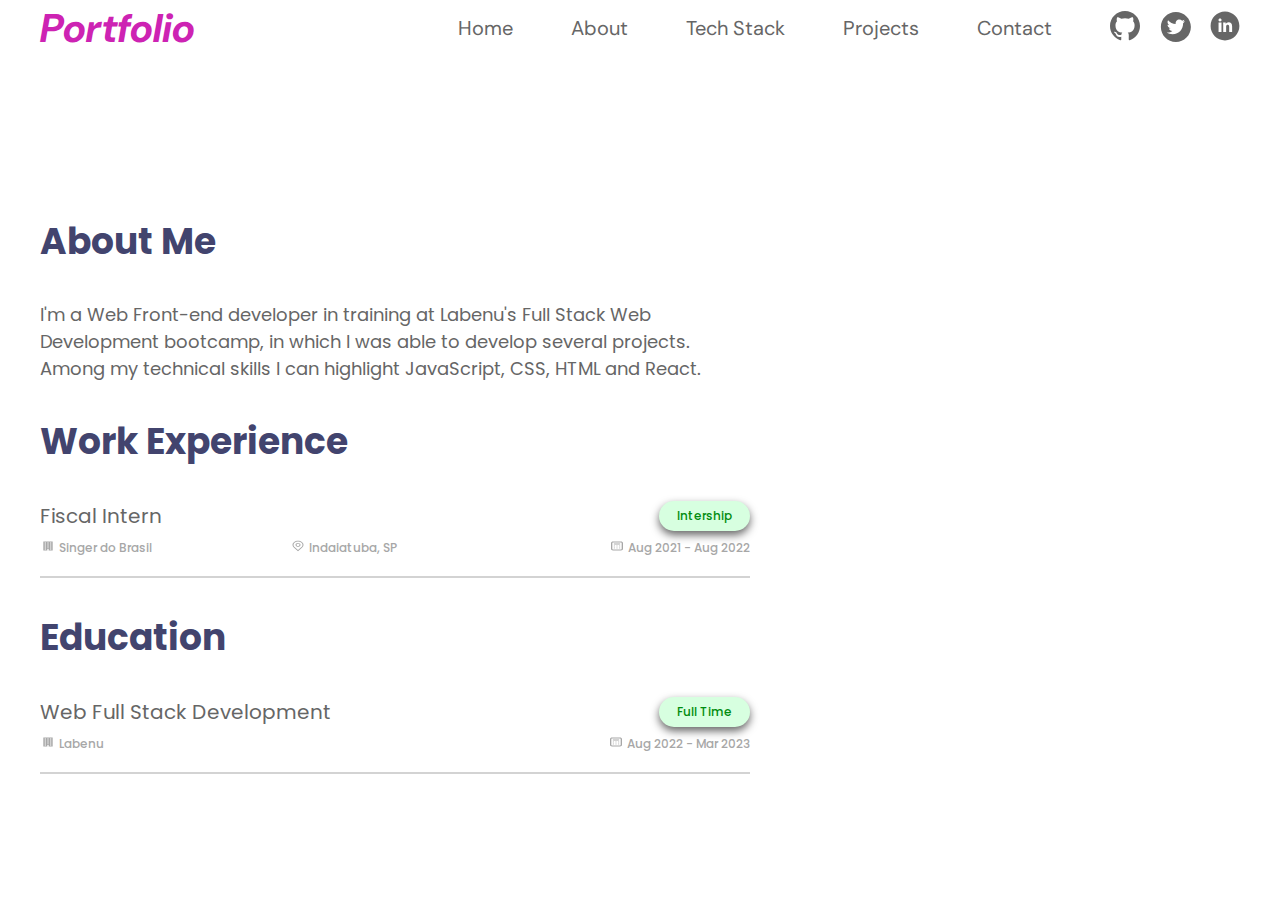
==== about.html @ 1db1f9a4 "portfolio atualizado" ====
<!DOCTYPE html>
<html lang="en">

<head>
    <meta charset="UTF-8">
    <meta http-equiv="X-UA-Compatible" content="IE=edge">
    <meta name="viewport" content="width=device-width, initial-scale=1.0">

    <link rel="stylesheet" href="style.css">

    <link rel="preconnect" href="https://fonts.googleapis.com">
    <link rel="preconnect" href="https://fonts.gstatic.com" crossorigin>
    <link href="https://fonts.googleapis.com/css2?family=DM+Sans:wght@500&family=Poppins:wght@400;500;600;700&display=swap" rel="stylesheet">

    <title>Portfolio || About Me</title>
</head>

<body>
    <div class="page-wrapper">
        <header>
            <nav class="logo">
                <a href="#">Portfolio</a>
            </nav>

            <nav class="pages">
                <a href="index.html">Home</a>
                <a href="#">About</a>
                <a href="stack.html">Tech Stack</a>
                <a href="projects.html">Projects</a>
                <a href="contact.html">Contact</a>
            </nav>

            <nav class="social-icons">
                <a href="https://github.com/giovanatiburtino" target="_blank">
                    <img src="icons/github-icon.svg" alt="GitHub Icon" />
                </a>

                <a href="#" target="_blank">
                    <img src="icons/twitter-icon.svg" alt="Twitter Icon" />
                </a>

                <a href="https://www.linkedin.com/in/giovana-ferreira-tiburtino-475486216/" target="_blank">
                    <img src="icons/linkedin-icon.svg" alt="Linkedin Icon" />
                </a>
            </nav>
        </header>
        <main class="main-about">
            <div class="section-about">
                <section class="section-about-me">
                    <h1>About Me</h1>
                    <p>I'm a Web Front-end developer in training at Labenu's Full Stack Web Development bootcamp,
                    in which I was able to develop several projects. Among my technical skills I can highlight JavaScript, CSS, HTML and React.</p>
                </section>

                <section class="section-about-work">
                    <h1>Work Experience</h1>

                    <div class="section-about-work-item">
                        <div class="section-about-work-item-header">
                            <h2>Fiscal Intern</h2>
                            <span class="section-about-time-tag">Intership</span>
                        </div>

                        <div class="section-about-work-item-content">
                            <span class="content-work">
                                <img src="icons/building.svg" alt="Office building icon"/>
                                Singer do Brasil
                            </span>

                            <span class="content-location">
                                <img src="icons/location.svg" alt="Location icon"/>
                                Indaiatuba, SP
                            </span>

                            <span class="content-data">
                                <img src="icons/calender.svg" alt="Calender icon"/>
                                Aug 2021 - Aug 2022
                            </span>
                        </div>

                    </div>
                </section>

                <section class="section-about-education">
                    <h1>Education</h1>

                    <div class="section-about-work-item">
                        <div class="section-about-work-item-header">
                            <h2>Web Full Stack Development</h2>
                            <span class="section-about-time-tag">Full Time</span>
                        </div>

                        <div class="section-about-work-item-content">
                            <span class="content-work">
                                <img src="icons/building.svg" alt="Office building icon"/>
                                Labenu
                            </span>

                            <span class="content-data">
                                <img src="icons/calender.svg" alt="Calender icon"/>
                                Aug 2022 - Mar 2023
                            </span>
                        </div>

                    </div>
                </section>
            </div>
        </main>
    </div>
</body>

</html>
---- style.css ----
* {
    margin: 0;
    padding: 0;
    box-sizing: border-box;
}

a{
    color: inherit;
    text-decoration: none;
}

.page-wrapper{
    max-width: 1200px;
    margin: 0 auto;
}

/* ================ HEADER ================ */

header{
    display: flex;
    justify-content: flex-end;
    color: #666666;
    height: 55px;
}

.logo{
    margin-right: auto;
    display: flex;
    justify-content: center;
    align-items: center;
    font-family: 'DM Sans', sans-serif;
    font-size: 40px;
    font-weight: bold;
    font-style: italic;
    color: #cd23b3;
}

.pages{
    width: 610px;
    display: flex;
    justify-content: space-between;
    align-items: center;
    margin-right: 50px;
    font-family: 'DM Sans', sans-serif;
    font-size: 20px;
}

.pages a{
    padding: 4px 8px;
}

.pages a:hover{
    background-color: lightgray;
}

.social-icons{
    width: 130px;
    display: flex;
    justify-content: space-between;
    align-items: center;
}

/* ================ HOME (index.html) ================ */

.main-home{
    min-height: calc(100vh - 55px); /* 100vh - tamanho do header */
    display: flex;
    align-items: center;
}

.section-home{
    display: flex;
    flex-grow: 1;
    justify-content: space-between;
    font-family: 'Poppins', sans-serif;
    font-size: 28px;
    background: -webkit-linear-gradient(#13B0F5, #E70FAA);
    -webkit-background-clip: text;
            background-clip: text;
    -webkit-text-fill-color: transparent;
}

.profile-img{
    width: 350px;
    height: 350px;
    border-radius: 50%;
    border: 9px solid #cd23b3;;
}

/* ================ ABOUT ME (about.html) ================ */

.main-about{
    min-height: calc(100vh - 55px);
    display: flex;
    flex-direction: column;
    justify-content: center;
}

.section-about{
    font-family: 'Poppins', sans-serif;
    width: 710px;
    display: flex;
    flex-direction: column;
    justify-content: center;
}

.section-about-work-item-header{
    display: flex;
    justify-content: space-between;
    padding-bottom: 8px;
}

.section-about-work-item-content{
    display: flex;
}

.section-about h1{
    font-size: 36px;
    color: #42446e;
    margin: 32px 0;
}

.section-about h2{
    font-size: 20px;
    font-weight: 400;
    color: #666666;
}

html body .section-about-time-tag{  /* Just to add selector priority */
    background-color: #D7FFE0;
    color: #018C0F;
    border-radius: 20px;
    display: flex;
    justify-content: center;
    align-items: center;
    padding: 0 18px;
    box-shadow: 0px 4px 8px 0px rgba(102,102,102,1);
}

.section-about p{
    font-size: 18px;
    color: #666666
}

.section-about span{
    font-size: 12px;
    font-weight: 500;
    color: #a7a7a7
}

.section-about-work, .section-about-education{
    border-bottom: 2px solid lightgray;
}

.section-about-work-item{
    height: 75px;
}

.content-work{
    width: 250px;
}

.content-data{
    margin-left: auto;
}

/* ================ TECH STACK (stack.html) ================ */

.main-stack{
    font-family: 'Poppins', sans-serif;
    min-height: calc(100vh - 155px);
    display: flex;
    flex-direction: column;
    margin-top: 100px;
}

.section-stack h1{
    font-size: 42px;
    color: #42446e;
    margin: 32px 0;
}

.section-stack p{
    font-size: 20px;
    color: #666666;
}

.section-stack-icons{
    width: 100%;
    display: flex;
    flex-wrap: wrap;
    justify-content: space-between;
    margin-top: 25vh;
}

/* ================ PROJECTS (projects.html) ================ */

.main-projects{
    font-family: 'Poppins', sans-serif;
    min-height: calc(100vh - 155px);
    display: flex;
    flex-direction: column;
    margin-top: 100px;
    padding-bottom: 50px
}

.section-projects-header{
    margin-bottom: 100px;
}

.section-projects-header h1{
    font-size: 36px;
    color: #42446e;
    margin: 20px 0;
}

.section-projects-header p{
    font-size: 18px;
    color: #666666;
}

.section-projects-card-container{
    display: grid;
    grid-template-columns: repeat(3, 1fr);
    align-items: center;
    gap: 2rem;
}

.project-card {
    width: 375px;
    height: 500px;
    border-radius: 20px;
    box-shadow: -1px 1px 5px 0px rgba(0,0,0,0.75);
    background-color: #FFFFFF;
    overflow: hidden;
}

.project-card img{
    border-top-left-radius: 20px;
    border-top-right-radius: 20px;
}

.preview{
    width: 375px;
    height: 200px;
}

.project-card-content{
    padding: 24px;
    padding-bottom: calc(24px - 7px);
    transform: translateY(-7px);
}

.project-card-content h2{
    font-size: 28px;
    font-weight: 500;
    margin-bottom: 8px;
}

.project-card-content p{
    font-size: 18px;
    font-weight: 300;
    color: #666666;
    margin-bottom: 16px;
}

.project-card-content .project-card-content-stacks {
    color: #42446e;
    font-weight: 300;
    font-size: 14px;
    margin-bottom: 16px;
}

.project-card-content-stacks span {
    font-weight: 500;
}

.project-card-links {
    font-size: 16px;
    font-weight: 400;
    color: black;
    text-decoration: underline;

    display: flex;
    justify-content: space-between;
    align-items: center;
}

.project-card-links a {
    display: flex;
    align-items: center;
}

.project-card-links a img {
    margin-right: 10px;
}

/* ================ CONTACT (contact.html) ================ */

.main-contact{
    min-height: calc(70vh - 55px); /* 100vh - tamanho do header */
    display: flex;
    justify-content: center;
    align-items: center;
}

.contact-content{
    font-family: 'DM Sans', sans-serif;
    font-size: 28px;
    font-weight: 700;
    color: #1E0E62;
    text-align: center;
}

#contact-content-email{
    background: -webkit-linear-gradient(#13B0F5, #E70FAA);
    -webkit-background-clip: text;
            background-clip: text;
    -webkit-text-fill-color: transparent;
}

.info-group-footer{
    display: flex;
    justify-content: space-between;
    align-items: center;
    padding-bottom: 50px;
    border-bottom: 2px solid #666666;
}

.footer-contact{
    display: flex;
    gap: 80px;
    color: #42446E;
    filter: drop-shadow(0px 4px 4px rgba(0, 0, 0, 0.25));
    font-size: 20px;
    align-items: center;
}

.info-group-contact{
    display: flex;
    justify-content: space-between;
    width: 1000px;
}

.nav-group-footer{
    display: flex;
    justify-content: space-between;
    align-items: center;
    margin: 50px 0;
    font-family: 'Poppins', sans-serif;
}

.nav-group-footer a{
    color: #42446E;
    font-size: 18px;
}

.develop-by-footer{
    color: #666666;
    font-weight: 400;
    font-size: 18px;
    line-height: 26px;
    mix-blend-mode: normal;
}

.logo-footer{
    margin-right: auto;
    display: flex;
    justify-content: center;
    align-items: center;
    font-family: 'DM Sans', sans-serif;
    font-size: 40px;
    font-weight: bold;
    color: #42446E;
}
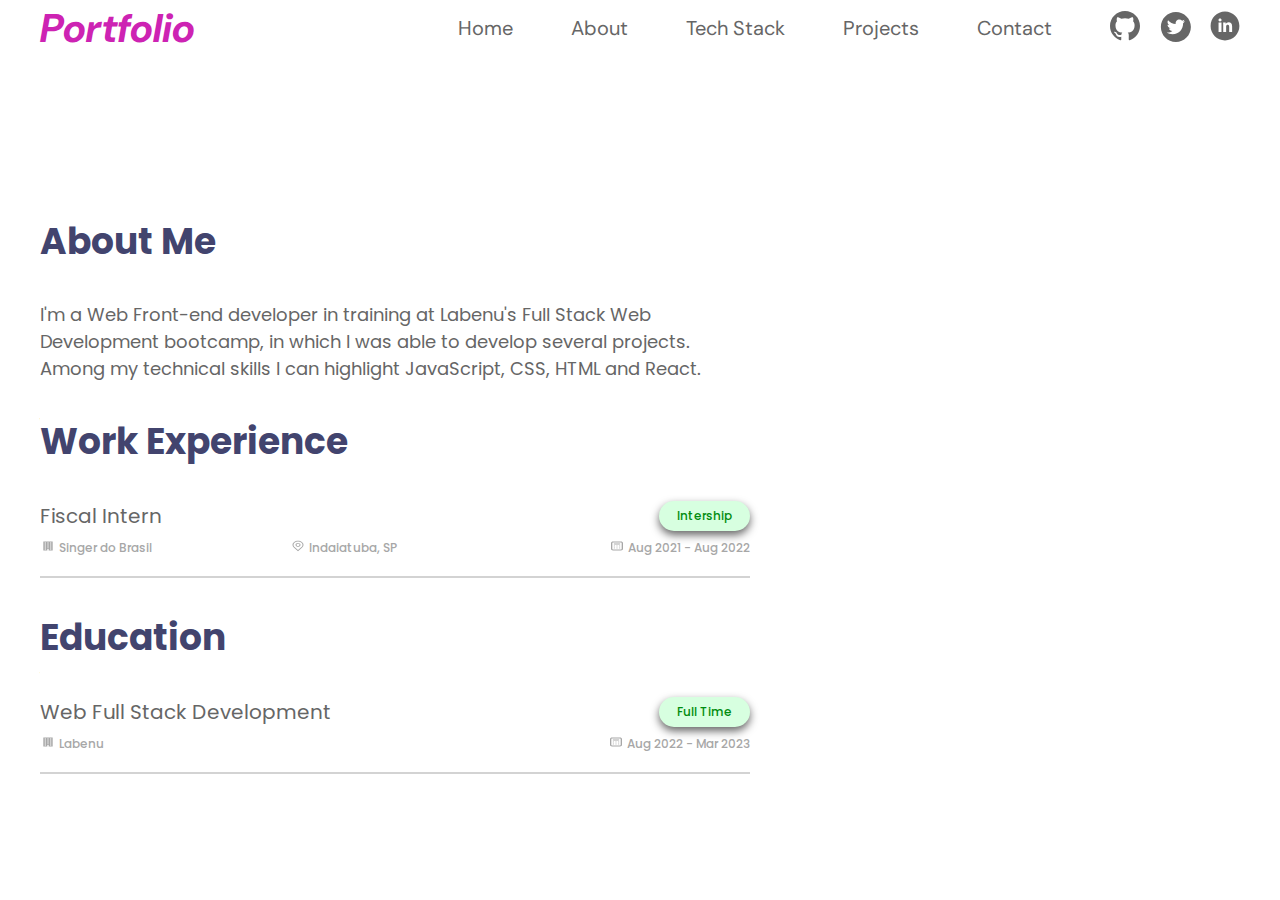
==== commit 3db7bf03: "linkedin atualizado" ====
--- a/about.html
+++ b/about.html
@@ -39,7 +39,7 @@
                     <img src="icons/twitter-icon.svg" alt="Twitter Icon" />
                 </a>
 
-                <a href="https://www.linkedin.com/in/giovana-ferreira-tiburtino-475486216/" target="_blank">
+                <a href="https://www.linkedin.com/in/giovana-ferreira-475486216/" target="_blank">
                     <img src="icons/linkedin-icon.svg" alt="Linkedin Icon" />
                 </a>
             </nav>
